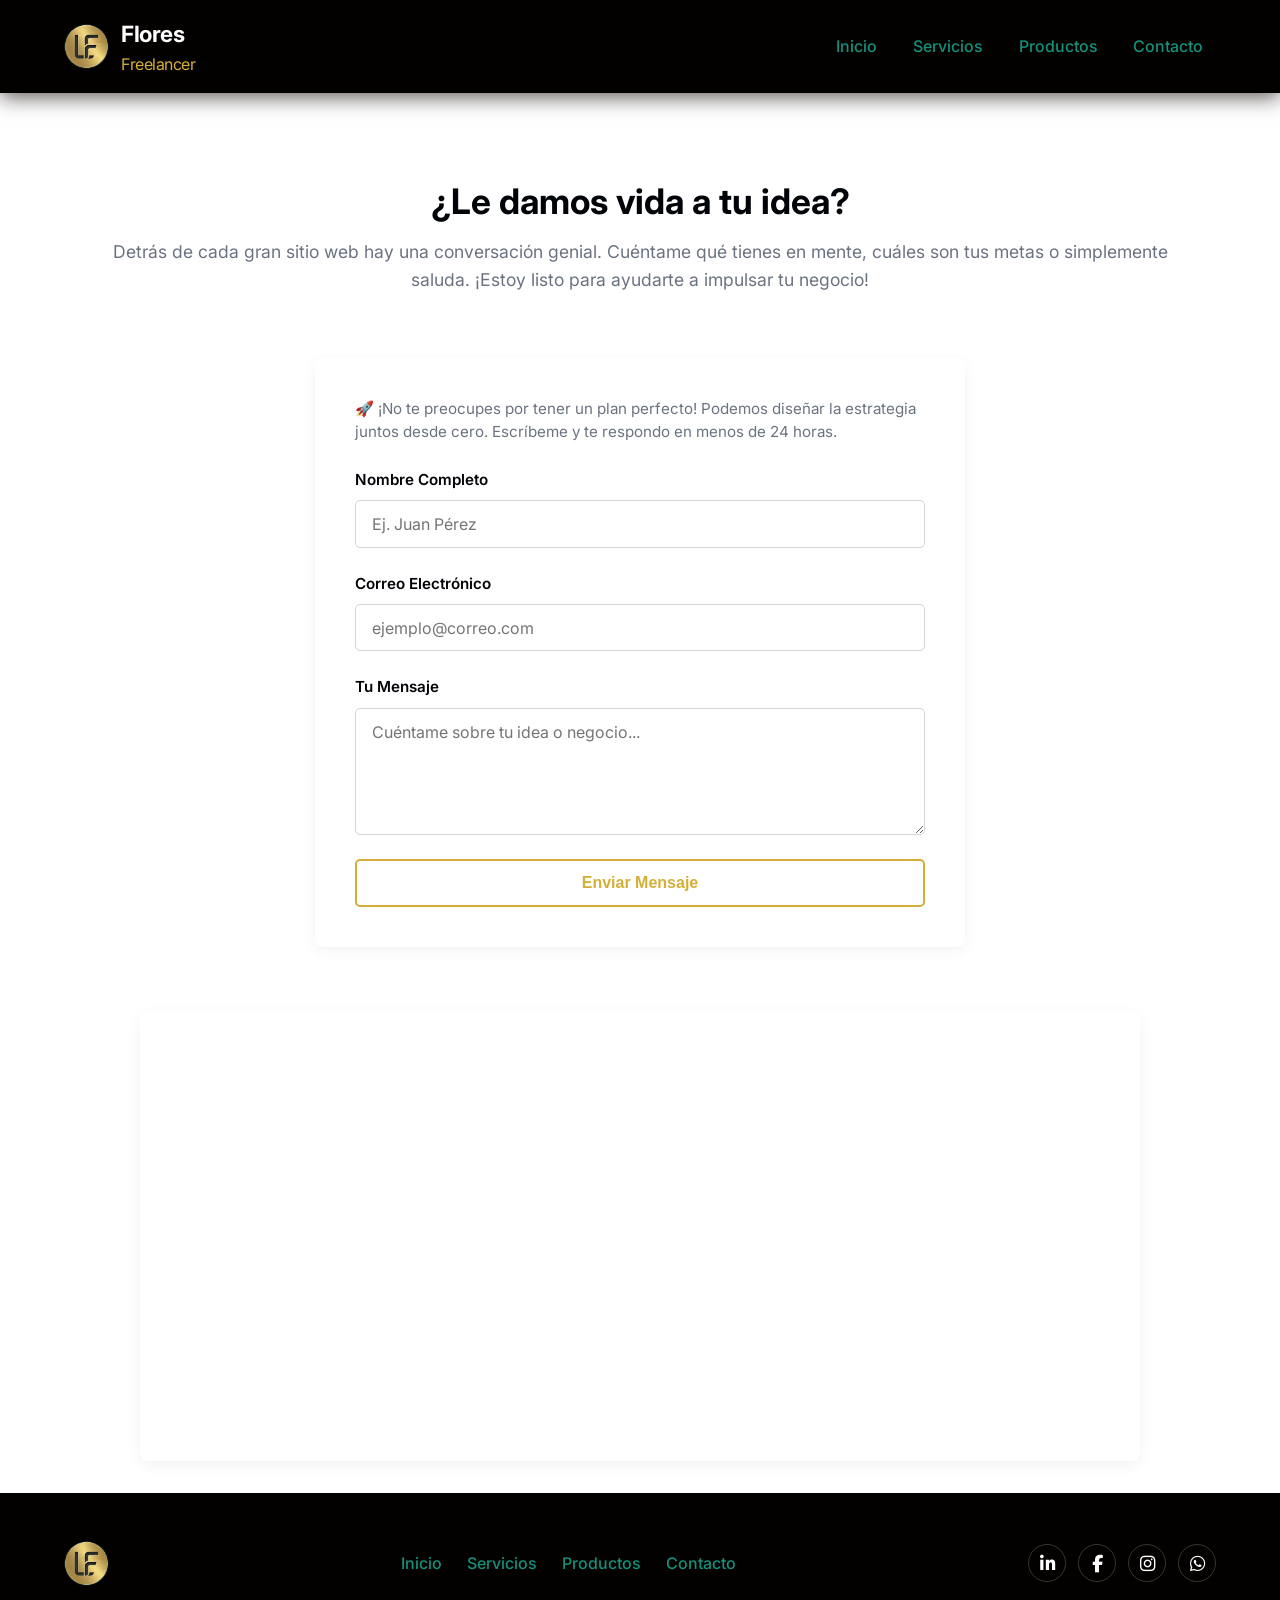
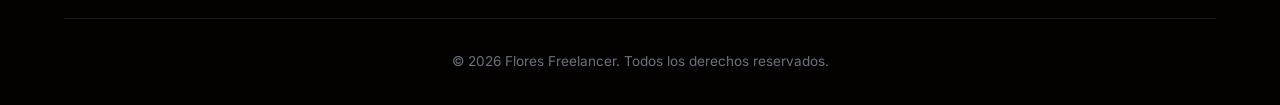
==== assets/page/contacto.html @ 3d537f32 "Guardado incial - Version estable con slide de imagenes" ====
<!DOCTYPE html>
<html lang="es">

<head>
    <meta charset="UTF-8">
    <meta name="viewport" content="width=device-width, initial-scale=1.0">
    <title>Flores | Freelancer</title>
<link rel="icon" type="image/x-icon" href="../img/icon/incon.png">
    <!-- Google Fonts -->
    <link rel="preconnect" href="https://fonts.googleapis.com">
    <link rel="preconnect" href="https://fonts.gstatic.com" crossorigin>
    <link href="https://fonts.googleapis.com/css2?family=Inter:wght@300;400;700&display=swap" rel="stylesheet">
     <!-- Font Awesome.-->
    <link rel="stylesheet" href="https://cdnjs.cloudflare.com/ajax/libs/font-awesome/6.5.1/css/all.min.css">

    <!-- Vinculación de CSS -->

    <link rel="stylesheet" href="../css/styles.css">

</head>

<body>

    <header>
        <!-- Ahora todo el bloque del logo es un enlace clickable -->
        <a href="../../index.html" class="logo-link">
            <div class="logo">
                <img src="../img/logo/logo.jpg" alt="logo">
                <h1>Flores <span>Freelancer</span></h1>
            </div>
        </a>
        <nav>
            <ul>
                <li><a href="../../index.html">Inicio</a></li>
                <li><a href="../../index.html#servicios">Servicios</a></li>
                <li><a href="productos.html">Productos</a></li>
                <li><a href="contacto.html">Contacto</a></li>
            </ul>
        </nav>
    </header>
    <!-- Contenido principal de contacto -->
    <main class="contenedor-contacto">
    <div class="titulo-seccion">
        <h2>¿Le damos vida a tu idea?</h2>
        <p>Detrás de cada gran sitio web hay una conversación genial. Cuéntame qué tienes en mente, cuáles son tus metas o simplemente saluda. ¡Estoy listo para ayudarte a impulsar tu negocio!</p>
    </div>

    <div class="contacto-bloque-superior">
        <section class="contacto-formulario">
            <p style="color: #6b7280; font-size: 0.95rem; margin-bottom: 1.5rem; line-height: 1.5;">
                🚀 ¡No te preocupes por tener un plan perfecto! Podemos diseñar la estrategia juntos desde cero. Escríbeme y te respondo en menos de 24 horas.
            </p>

            <form action="https://formspree.io/f/tu_id_de_formspree" method="POST" class="formulario">
                <div class="grupo-input">
                    <label for="nombre">Nombre Completo</label>
                    <input type="text" id="nombre" name="name" placeholder="Ej. Juan Pérez" required>
                </div>

                <div class="grupo-input">
                    <label for="email">Correo Electrónico</label>
                    <input type="email" id="email" name="email" placeholder="ejemplo@correo.com" required>
                </div>

                <div class="grupo-input">
                    <label for="mensaje">Tu Mensaje</label>
                    <textarea id="mensaje" name="message" rows="5" placeholder="Cuéntame sobre tu idea o negocio..." required></textarea>
                </div>

                <button type="submit" class="btn btn-oro btn-enviar">Enviar Mensaje</button>
            </form>
        </section>
    </div>

    <section class="contacto-mapa-abajo">
        <iframe 
            src="https://www.google.com/maps/embed?pb=!1m18!1m12!1m3!1d52485.4947936173!2d-58.76326755!3d-34.66848245!2m3!1f0!2f0!3f0!3m2!1i1024!2i768!4f13.1!3m3!1m2!1s0x95bc95434093dd6b%3A0x58d832f755e4a278!2sMerlo%2C%20Provincia de Buenos Aires!5e0!3m2!1ses-419!2sar!4v1715880000000!5m2!1ses-419!2sar" 
            width="100%" 
            height="450" 
            style="border:0;" 
            allowfullscreen="" 
            loading="lazy" 
            referrerpolicy="no-referrer-when-downgrade">
        </iframe>
    </section>
</main>

    <!-- SECCION FOOTER-->
    <footer>
    <div class="footer-contenido">
        
        <div class="footer-fila-principal">
            <a href="../../index.html">
                <div class="footer-logo">
                    <img src="../img/logo/logo.jpg" alt="Flores Freelancer">
                </div>
            </a>

            <nav class="footer-nav">
                <ul>
                    <li><a href="../../index.html">Inicio</a></li>
                    <li><a href="../../index.html#servicios">Servicios</a></li>
                    <li><a href="productos.html">Productos</a></li>
                    <li><a href="contacto.html">Contacto</a></li>
                </ul>
            </nav>

            <div class="footer-redes">
                <a href="#" class="red-social" target="_blank" aria-label="LinkedIn"><i class="fa-brands fa-linkedin-in"></i></a>
                <a href="#" class="red-social" target="_blank" aria-label="Facebook"><i class="fa-brands fa-facebook-f"></i></a>
                <a href="#" class="red-social" target="_blank" aria-label="Instagram"><i class="fa-brands fa-instagram"></i></a>
                <a href="https://wa.me/tuNumeroDeTelefono" class="red-social" target="_blank" aria-label="WhatsApp"><i class="fa-brands fa-whatsapp"></i></a>
            </div>

        </div>
        
        <p class="footer-copy">&copy; 2026 Flores Freelancer. Todos los derechos reservados.</p>
    </div>
</footer>



</body>

</html>
---- assets/css/styles.css ----
@import "./variables.css";
@import "./reset.css";

/* A partir de aquí van los estilos de tus componentes (Header, etc.) */

/* --- 2. ESTILOS MEJORADOS DEL HEADER --- */
header {
    display: flex;
    justify-content: space-between;
    align-items: center;
    padding: 1rem 5%;
    background-color: rgb(3, 0, 0); /* Blanco con un toque mínimo de transparencia */
    backdrop-filter: blur(5px); /* Efecto esmerilado/borroso detrás del header (muy moderno) */
    box-shadow: 0 4px 20px rgba(17, 2, 2, 0.664);
    position: sticky; /* Hace que el header se quede fijo arriba al hacer scroll */
    top: 0;
    z-index: 100; /* Asegura que quede por encima del slider y de todo lo demás */
}

/* Quitar el estilo de enlace azul por defecto al contenedor del logo */
.logo-link {
    text-decoration: none;
    color: inherit;
}
/* Esto blinda al logo para que ignore cualquier efecto de hover no deseado */
.logo-link:hover {
    color: inherit;
    text-decoration: none;
    background: none;
}

header .logo {
    display: flex;
    align-items: center;
    gap: 12px;
}

header .logo img {
    height: 45px;
    width: auto;
    border-radius: 50%; /* Si tu logo es cuadrado, esto lo hará redondo y estilizado */
    object-fit: cover;
}

header .logo h1 {
    font-size: 1.4rem;
    font-weight: 700;
    color: var(--color-blanco);
    letter-spacing: -0.5px;
}

/* Resaltamos el "Freelancer" con tu color principal */
header .logo h1 span {
    color: var(--color-oro);
    font-weight: 400;
    font-size: 1rem;
    display: block; /* Hace que "Freelancer" vaya abajo del nombre en texto chico, queda muy pro */
}

/* --- ENLACES DE NAVEGACIÓN CON EFECTO CUADRO --- */
header ul {
    display: flex;
    list-style: none;
    align-items: center; /* Asegura que todos los links estén centrados verticalmente */
    gap: 10px; /* Achicamos un poco el espacio entre elementos porque el padding sumará tamaño */
}

header nav a {
    text-decoration: none;
    color: var(--color-principal); 
    font-weight: 500; 
    font-size: 1rem;
    
    /* El truco: Creamos el espacio del cuadro desde el principio */
    padding: 0.3rem 0.8rem; /* 0.6rem arriba/abajo y 1rem a los lados */
    border-radius: 5px;   /* Bordes suavemente redondeados para el cuadro */
    background-color: transparent; /* El fondo empieza siendo invisible */
    
    /* Suaviza tanto el cambio de color de la letra como el del fondo */
    transition: all 0.3s ease; 
}

/* Efecto HOVER: Aquí pintamos el cuadro */
header nav a:hover {
    color: var(--color-oscuro); /* La letra cambia a dorado */
    background-color: var(--color-oro); 
    
    
}

/* --- 5. SECCIÓN HERO CON SLIDER --- */
.hero {
    position: relative; /* Necesario para que el fondo se posicione bien */
    min-height: 80vh;   /* Ocupa el 80% de la altura de la pantalla */
    display: flex;
    justify-content: center;
    align-items: center;
    text-align: center;
    color: #ffffff;
    overflow: hidden;   /* Evita que las imágenes se salgan */
    padding: 2rem 5%;
}

/* El fondo animado */
.hero-slider-bg {
    position: absolute;
    top: 0;
    left: 0;
    width: 100%;
    height: 100%;
    z-index: 1; /* Se queda atrás */
    background-size: cover;
    background-position: center;
    background-repeat: no-repeat;
    
    /* Llamamos a la animación: dura 12 segundos, es infinita y suave */
    animation: sliderFondo 12s infinite; 
}

/* Capa oscura superpuesta para que el texto blanco se lea SIEMPRE bien */
.hero::before {
    content: '';
    position: absolute;
    top: 0;
    left: 0;
    width: 100%;
    height: 100%;
    background: rgba(0, 0, 0, 0.5); /* Capa negra con 50% de transparencia */
    z-index: 2; /* Por encima del fondo, por debajo del texto */
}

/* El texto del Hero */
.hero-contenido {
    position: relative;
    z-index: 3; /* Por encima de todo para que se pueda leer y clickear el botón */
    max-width: 800px;
}

.hero h2 {
    font-size: 2.5rem;
    margin-bottom: 1.5rem;
    font-weight: 700;
}

.hero p {
    font-size: 1.2rem;
    margin-bottom: 2.5rem;
    opacity: 0.9;
}

/* LA ANIMACIÓN: Cambia las imágenes en diferentes porcentajes de tiempo */
@keyframes sliderFondo {
    0%, 100% {
        background-image: url(../img/cards/card4.jpg);
    }
    33% {
        background-image: url(../img/cards/card5.jpg);
    }
    66% {
        background-image: url(../img/cards/card7.webp);
    }
    66% {
        background-image: url(../img/cards/card8.jpg);
    }
    
}

/* ==========================================================================
   SECCIÓN SERVICIOS (Maquetado con Flexbox)
   ========================================================================== */

.seccion-servicios {
    padding: 5rem 5%;
    background-color: #f9fafb; /* Un fondo gris casi blanco para que resalten las tarjetas */
}

.titulo-seccion {
    text-align: center;
    margin-bottom: 4rem;
}

.titulo-seccion h2 {
    font-size: 2.2rem;
    color: var(--color-oscuro);
    margin-bottom: 0.5rem;
}

.titulo-seccion p {
    color: #6b7280; /* Gris suave para el subtítulo */
    font-size: 1.1rem;
}

/* CONTENEDOR PADRE: Aquí activamos Flexbox */
.contenedor-cards {
    display: flex;
    flex-wrap: wrap;       /* Permite que las tarjetas bajen si no entran en la pantalla */
    justify-content: center; /* Centra las tarjetas si sobra espacio */
    gap: 30px;             /* Separa las tarjetas de forma idéntica */
    max-width: 1200px;
    margin: 0 auto;        /* Centra todo el bloque en pantallas gigantes */
}

/* CONTENEDOR HIJO: La Tarjeta Individual */
.card {
    background-color: #ffffff;
    padding: 2.5rem 2rem;
    border-radius: 8px;
    box-shadow: 0 4px 6px rgba(0, 0, 0, 0.05);
    text-align: center;
    
    /* Configuración elástica de Flexbox */
    flex: 1 1 300px; /* Crece y se achica, pero intenta medir mínimo 300px */
    max-width: 380px; /* Evita que una tarjeta sola se estire feo en pantallas medianas */
    
    transition: transform 0.3s ease, box-shadow 0.3s ease;
}

/* Efecto cuando el usuario pasa el mouse por encima de la tarjeta */
.card:hover {
    transform: translateY(-5px);
    box-shadow: 0 10px 20px rgba(0, 0, 0, 0.1);
}

/* Detalles de adentro de la tarjeta */
.card-icono {
    font-size: 2.5rem;
    margin-bottom: 1rem;
}

.card h3 {
    font-size: 1.4rem;
    color: var(--color-oscuro);
    margin-bottom: 1rem;
}

.card p {
    color: #4b5563;
    font-size: 0.95rem;
    margin-bottom: 1.5rem;
}

.card .precio {
    display: block;
    font-size: 1.3rem;
    font-weight: 700;
    color: var(--color-oro); /* Tu toque dorado distintivo para el precio */
}


/* ==========================================================================
   BOTONES REUTILIZABLES (Estilo combinados con tu Nav)
   ========================================================================== */

/* La clase base para CUALQUIER botón de la página */
.btn {
    display: inline-block;
    padding: 0.8rem 2rem;
    font-size: 1rem;
    font-weight: 600;
    text-decoration: none;
    border-radius: 5px; /* Mismo redondeado que tu nav */
    text-align: center;
    cursor: pointer;
    transition: all 0.3s ease; 
}

/* El botón principal que combina con tu estilo */
.btn-oro {
    background-color: transparent;
    color: var(--color-oro);
    border: 2px solid var(--color-oro); /* Le da un borde dorado muy fino al principio */
}

/* Al pasar el mouse hace EXACTAMENTE el mismo efecto que tu menú */
.btn-oro:hover {
    color: var(--color-oscuro);
    background-color: var(--color-oro);
    transform: translateY(-3px); /* Un pequeño extra: se eleva un poquito al flotar */
    box-shadow: 0 5px 15px rgba(212, 175, 55, 0.4); /* Brillo dorado suave abajo */
}



/* ==========================================================================
   PÁGINA DE CONTACTO (Formulario + Mapa) - Maquetado con Flexbox
   ========================================================================== */

.contenedor-contacto {
    padding: 5rem 5% 2rem 5%; /* Menos padding abajo porque viene el mapa */
    max-width: 1200px;
    margin: 0 auto;
}

/* Centramos el formulario en la pantalla para que no quede gigante a lo ancho */
.contacto-bloque-superior {
    max-width: 650px;
    margin: 0 auto 4rem auto; /* 4rem de separación con el mapa de abajo */
}

.contacto-formulario {
    background-color: #ffffff;
    padding: 2.5rem;
    border-radius: 8px;
    box-shadow: 0 4px 15px rgba(0,0,0,0.05);
}

.formulario {
    display: flex;
    flex-direction: column;
    gap: 1.5rem;
}

.grupo-input {
    display: flex;
    flex-direction: column;
    gap: 0.5rem;
}

.grupo-input label {
    font-weight: 600;
    color: var(--color-oscuro);
    font-size: 0.95rem;
}

.grupo-input input,
.grupo-input textarea {
    padding: 0.8rem 1rem;
    border: 1px solid #d1d5db;
    border-radius: 5px;
    font-family: inherit;
    font-size: 1rem;
    transition: border-color 0.3s ease;
}

.grupo-input input:focus,
.grupo-input textarea:focus {
    outline: none;
    border-color: var(--color-oro);
}

.btn-enviar {
    width: 100%;
    border: 2px solid var(--color-oro);
}

/* El nuevo contenedor del Mapa abajo */
.contacto-mapa-abajo {
    max-width: 1000px; /* Un mapa ancho y panorámico elegante */
    margin: 0 auto;
    border-radius: 8px;
    overflow: hidden;
    box-shadow: 0 4px 15px rgba(0,0,0,0.05);
}

.contacto-mapa-abajo iframe {
    display: block; /* Elimina espacios vacíos raros abajo del iframe */
}



/* ==========================================================================
   PÁGINA DE PRODUCTOS (CSS Grid Moderno)
   ========================================================================== */

.contenedor-productos {
    padding: 5rem 5%;
    max-width: 1200px;
    margin: 0 auto;
}

/* EL CONTENEDOR PADRE: Aquí ocurre la magia de CSS Grid */
.grid-productos {
    display: grid;
    /* Truco Pro: Crea columnas automáticamente de mínimo 320px, si no entran las baja */
    grid-template-columns: repeat(auto-fit, minmax(320px, 1fr));
    gap: 30px; /* Separación matemática perfecta horizontal y vertical */
    margin-top: 3rem;
}

/* Estilos de las Tarjetas de Producto */
.card-producto {
    background-color: #ffffff;
    border-radius: 8px;
    overflow: hidden; /* Corta la imagen para que respete las esquinas redondeadas */
    box-shadow: 0 4px 15px rgba(0, 0, 0, 0.05);
    display: flex;
    flex-direction: column; /* Hace que el contenido interno de la card se ordene vertical */
    transition: transform 0.3s ease, box-shadow 0.3s ease;
}

.card-producto:hover {
    transform: translateY(-5px);
    box-shadow: 0 12px 25px rgba(0, 0, 0, 0.1);
}

/* Área de Imagen */
.producto-imagen {
    position: relative;
    height: 200px;
    width: 100%;
}

.producto-imagen img {
    width: 100%;
    height: 100%;
    object-fit: cover; /* Ajusta la foto sin deformarla */
}

/* Etiquetas flotantes sobre la foto (ej: "Más Vendido") */
.etiqueta-tag {
    position: absolute;
    top: 15px;
    left: 15px;
    background-color: var(--color-oro);
    color: var(--color-oscuro);
    font-size: 0.75rem;
    font-weight: 700;
    text-transform: uppercase;
    padding: 0.3rem 0.7rem;
    border-radius: 3px;
    box-shadow: 0 2px 5px rgba(0,0,0,0.2);
}

/* Información del Producto */
.producto-info {
    padding: 1.5rem;
    display: flex;
    flex-direction: column;
    flex-grow: 1; /* Empuja el botón y precio siempre abajo de todo aunque los textos tengan largos diferentes */
}

.producto-info h3 {
    font-size: 1.3rem;
    color: var(--color-oscuro);
    margin-bottom: 0.8rem;
}

.producto-info p {
    color: #4b5563;
    font-size: 0.95rem;
    line-height: 1.5;
    margin-bottom: 1.5rem;
}

/* Pie de la tarjeta (Precio + Botón) */
.producto-pie {
    display: flex;
    justify-content: space-between;
    align-items: center;
    margin-top: auto; /* Anclaje al fondo */
    padding-top: 1rem;
    border-top: 1px solid #f3f4f6;
}

.precio-oro {
    font-size: 1.4rem;
    font-weight: 700;
    color: var(--color-oro);
}

/* Retocamos un poquito tu botón para que quede más compacto en las tarjetas */
.btn-producto {
    padding: 0.5rem 1.2rem;
    font-size: 0.9rem;
    border: 1px solid var(--color-oro);
}

/* ==========================================================================
   FOOTER Y REDES SOCIALES
   ========================================================================== */

footer {
    background-color: rgb(3, 0, 0); /* Tu negro característico */
    color: #ffffff;
    padding: 3rem 5% 2rem 5%;
    margin-top: auto;
}

.footer-contenido {
    max-width: 1200px;
    margin: 0 auto;
    display: flex;
    flex-direction: column;
    gap: 2rem;
}

/* El contenedor mágico: Pone el logo, la nav y las redes al mismo nivel */
.footer-fila-principal {
    display: flex;
    justify-content: space-between; /* Separa los 3 elementos de extremo a extremo */
    align-items: center;          /* Los centra perfectamente de forma vertical */
    width: 100%;
    border-bottom: 1px solid rgba(255, 255, 255, 0.1); /* Una línea divisoria muy sutil arriba del copy */
    padding-bottom: 2rem;
}

/* El Logo del footer idéntico al del header */
.footer-logo img {
    height: 45px; /* Mismo tamaño exacto que tu header */
    width: auto;
    border-radius: 50%; /* Redondo y estilizado */
    object-fit: cover;
    display: block;
}

/* Menú inferior */
.footer-nav ul {
    display: flex;
    list-style: none;
    gap: 25px;
    padding: 0;
    margin: 0;
}

.footer-nav a {
    color: var(--color-principal);
    text-decoration: none;
    font-size: 1rem;
    font-weight: 500;
    transition: color 0.3s ease;
}

.footer-nav a:hover {
    color: var(--color-oro);
}

/* Contenedor de Redes */
.footer-redes {
    display: flex;
    gap: 12px;
}

.red-social {
    color: #ffffff;
    text-decoration: none;
    font-size: 1.1rem;
    display: flex;
    align-items: center;
    justify-content: center;
    width: 38px;
    height: 38px;
    border: 1px solid rgba(255, 255, 255, 0.2);
    border-radius: 50%;
    transition: all 0.3s ease;
}

.red-social:hover {
    color: var(--color-oscuro);
    background-color: var(--color-oro);
    border-color: var(--color-oro);
    transform: translateY(-3px);
}

.footer-copy {
    font-size: 0.85rem;
    color: #6b7280;
    text-align: center;
    margin: 0;
}







/* ==========================================================================
   DISEÑO RESPONSIVO (Para Celulares y Pantallas Chicas)
   ========================================================================== */

@media (max-width: 768px) {
    
  
    header {
        flex-direction: column; /* Pone el logo arriba y el menú abajo */
        gap: 15px;
        padding: 1.5rem 5%;
    }

    header ul {
        flex-wrap: wrap; /* Si los links no entran en una fila, bajan solos sin estirar la pantalla */
        justify-content: center;
        gap: 5px; /* Achicamos un poco la separación del cuadro */
    }

    header nav a {
        padding: 0.4rem 0.6rem; /* Cuadros un poco más pequeños en celular */
        font-size: 0.9rem;
    }

    /* 2. Arreglamos el Hero para que el texto no empuje el diseño */
    .hero h2 {
        font-size: 1.8rem; /* Achicamos el título para que entre bien en pantallas chicas */
    }
    
    .hero p {
        font-size: 1rem; /* Texto un poquito más amigable para celular */
    }
    /* @media - Contacto*/
    .contacto-flex {
        flex-direction: column; /* Pone el formulario arriba y el mapa abajo en celulares */
    }
    
    .contacto-mapa {
        min-height: 300px; /* Un poco más bajo en pantallas chicas */
    }
}
@media (max-width: 768px) {
    .footer-fila-principal {
        flex-direction: column; /* En celulares se vuelve una lista ordenada vertical */
        gap: 25px;
        text-align: center;
    }

    .footer-nav ul {
        flex-direction: column; /* Los links del menú se apilan amigablemente para el dedo */
        gap: 15px;
    }
}
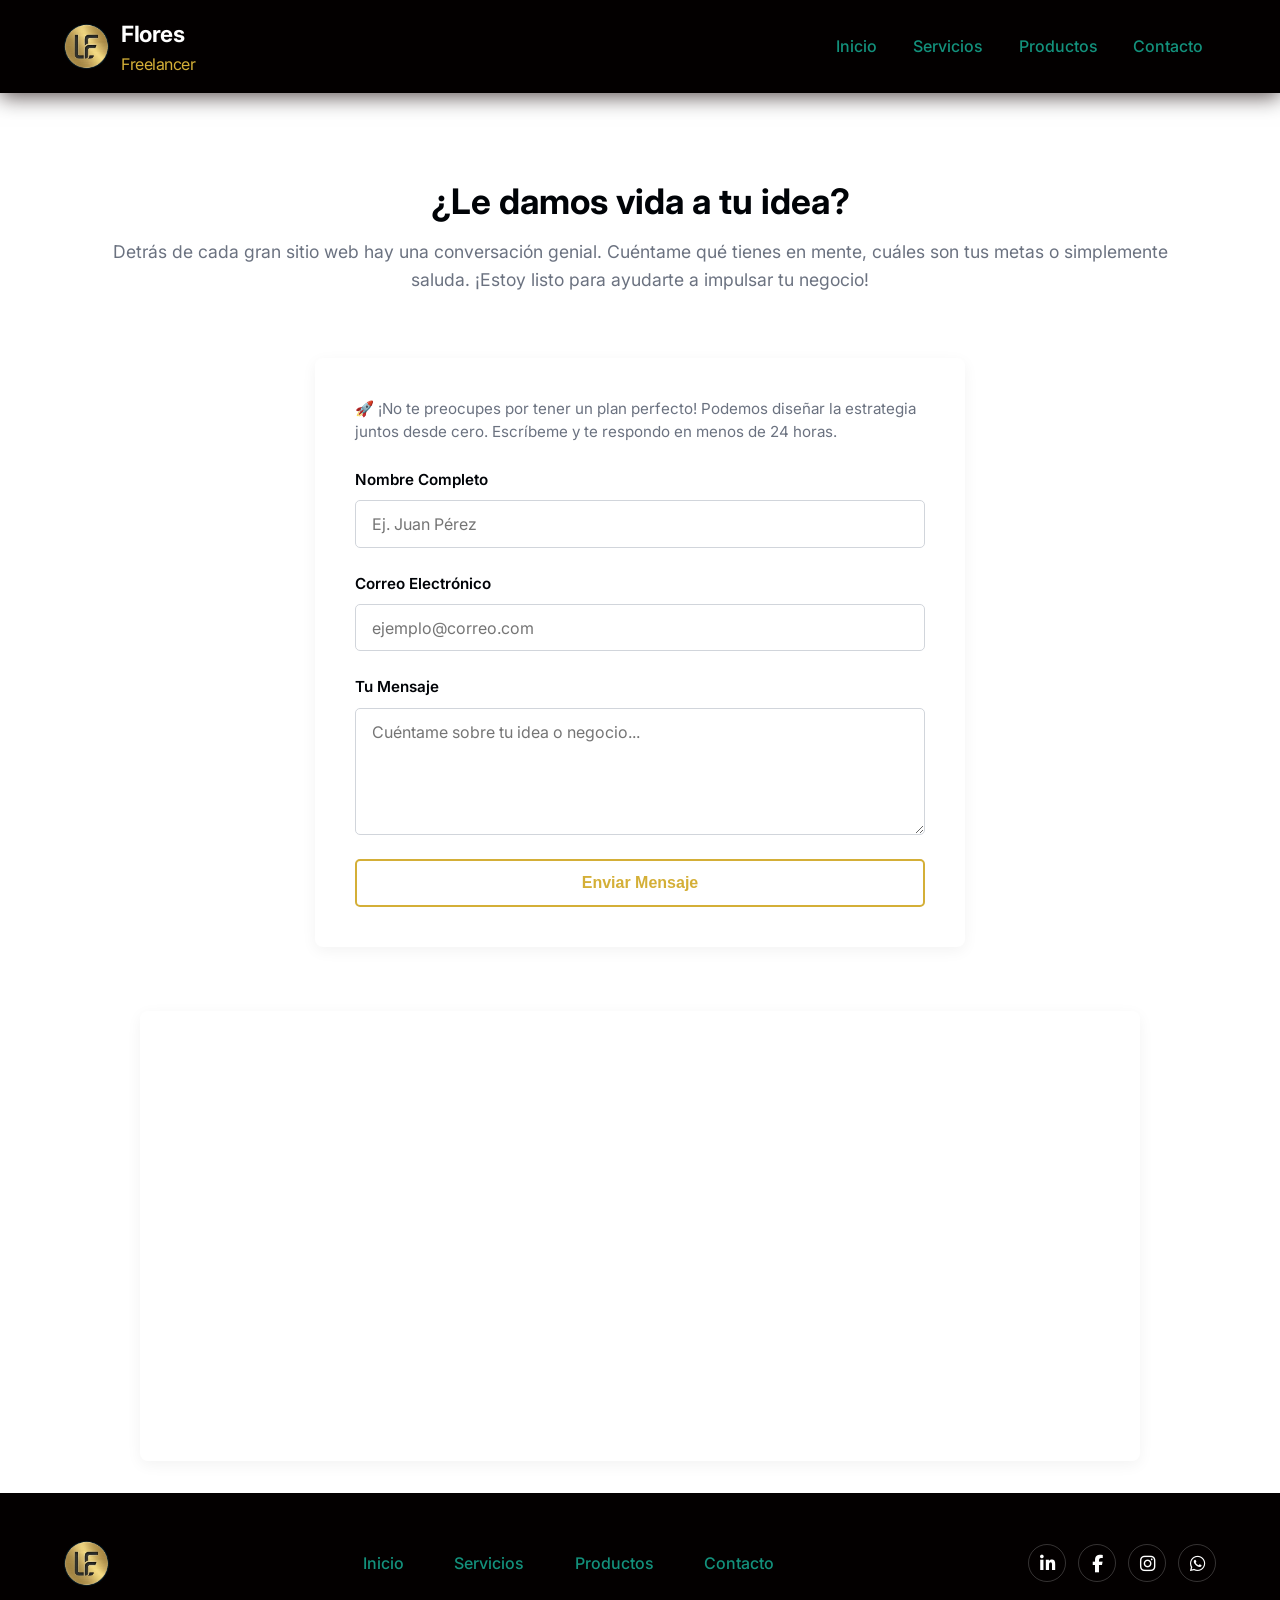
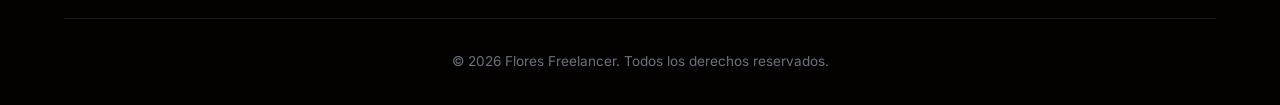
==== commit 9064d1e4: "Agregando archivo Readme" ====
--- a/assets/page/contacto.html
+++ b/assets/page/contacto.html
@@ -51,7 +51,7 @@
                 🚀 ¡No te preocupes por tener un plan perfecto! Podemos diseñar la estrategia juntos desde cero. Escríbeme y te respondo en menos de 24 horas.
             </p>
 
-            <form action="https://formspree.io/f/tu_id_de_formspree" method="POST" class="formulario">
+            <form action="https://formspree.io/f/mzdywbzz" method="POST" class="formulario">
                 <div class="grupo-input">
                     <label for="nombre">Nombre Completo</label>
                     <input type="text" id="nombre" name="name" placeholder="Ej. Juan Pérez" required>
--- a/assets/css/styles.css
+++ b/assets/css/styles.css
@@ -1,16 +1,16 @@
+/*CSS IMPORTADOS*/
+
 @import "./variables.css";
 @import "./reset.css";
 
-/* A partir de aquí van los estilos de tus componentes (Header, etc.) */
-
-/* --- 2. ESTILOS MEJORADOS DEL HEADER --- */
+/* --- 1. ESTILOS DEL HEADER --- */
 header {
     display: flex;
     justify-content: space-between;
     align-items: center;
     padding: 1rem 5%;
-    background-color: rgb(3, 0, 0); /* Blanco con un toque mínimo de transparencia */
-    backdrop-filter: blur(5px); /* Efecto esmerilado/borroso detrás del header (muy moderno) */
+    background-color: rgb(3, 0, 0); /* negro oscuro con un toque mínimo de transparencia */
+    backdrop-filter: blur(5px); /* Efecto esmerilado/borroso detrás del header */
     box-shadow: 0 4px 20px rgba(17, 2, 2, 0.664);
     position: sticky; /* Hace que el header se quede fijo arriba al hacer scroll */
     top: 0;
@@ -19,7 +19,7 @@
 
 /* Quitar el estilo de enlace azul por defecto al contenedor del logo */
 .logo-link {
-    text-decoration: none;
+    text-decoration: none; /*Eliminar subrayado por defecto*/
     color: inherit;
 }
 /* Esto blinda al logo para que ignore cualquier efecto de hover no deseado */
@@ -38,7 +38,7 @@
 header .logo img {
     height: 45px;
     width: auto;
-    border-radius: 50%; /* Si tu logo es cuadrado, esto lo hará redondo y estilizado */
+    border-radius: 50%; /* Si el logo es cuadrado, esto lo hará redondo y estilizado */
     object-fit: cover;
 }
 
@@ -49,129 +49,91 @@
     letter-spacing: -0.5px;
 }
 
-/* Resaltamos el "Freelancer" con tu color principal */
 header .logo h1 span {
-    color: var(--color-oro);
+    color: var(--color-oro); /*Cambia el color del texto "Freelancer" a dorado */
     font-weight: 400;
     font-size: 1rem;
-    display: block; /* Hace que "Freelancer" vaya abajo del nombre en texto chico, queda muy pro */
-}
-
-/* --- ENLACES DE NAVEGACIÓN CON EFECTO CUADRO --- */
+    display: block; /* Hace que "Freelancer" vaya abajo del nombre en texto chico */
+}
+
+/* ---  ENLACES DE NAVEGACIÓN CON EFECTO CUADRO --- */
 header ul {
     display: flex;
     list-style: none;
     align-items: center; /* Asegura que todos los links estén centrados verticalmente */
-    gap: 10px; /* Achicamos un poco el espacio entre elementos porque el padding sumará tamaño */
+    gap: 10px; /* Se achica un poco el espacio entre elementos porque el padding sumará tamaño */
 }
 
 header nav a {
-    text-decoration: none;
+    text-decoration: none; /*Quitar subrayado por defecto*/
     color: var(--color-principal); 
     font-weight: 500; 
     font-size: 1rem;
-    
-    /* El truco: Creamos el espacio del cuadro desde el principio */
+    /* Crea el espacio del cuadro desde el principio */
     padding: 0.3rem 0.8rem; /* 0.6rem arriba/abajo y 1rem a los lados */
     border-radius: 5px;   /* Bordes suavemente redondeados para el cuadro */
     background-color: transparent; /* El fondo empieza siendo invisible */
-    
     /* Suaviza tanto el cambio de color de la letra como el del fondo */
     transition: all 0.3s ease; 
 }
 
-/* Efecto HOVER: Aquí pintamos el cuadro */
+/* Efecto HOVER: Aquí se pinta el cuadro */
 header nav a:hover {
     color: var(--color-oscuro); /* La letra cambia a dorado */
-    background-color: var(--color-oro); 
+    background-color: var(--color-oro); /*Cambia el fondo a dorado */
     
     
 }
 
-/* --- 5. SECCIÓN HERO CON SLIDER --- */
+/* --- 2. SECCIÓN HERO CON SLIDER - VIDEO--- */
 .hero {
-    position: relative; /* Necesario para que el fondo se posicione bien */
-    min-height: 80vh;   /* Ocupa el 80% de la altura de la pantalla */
-    display: flex;
+    position: relative;
+    height: 80vh; /* O la altura que ya tengas configurada */
+    width: 100%;
+    overflow: hidden; /* Oculta cualquier excedente del video */
+    display: flex;
+    align-items: center;
     justify-content: center;
-    align-items: center;
-    text-align: center;
-    color: #ffffff;
-    overflow: hidden;   /* Evita que las imágenes se salgan */
-    padding: 2rem 5%;
-}
-
-/* El fondo animado */
-.hero-slider-bg {
+}
+
+/* Estilos para el video de fondo */
+.video-fondo {
     position: absolute;
     top: 0;
     left: 0;
     width: 100%;
     height: 100%;
-    z-index: 1; /* Se queda atrás */
-    background-size: cover;
-    background-position: center;
-    background-repeat: no-repeat;
-    
-    /* Llamamos a la animación: dura 12 segundos, es infinita y suave */
-    animation: sliderFondo 12s infinite; 
-}
-
-/* Capa oscura superpuesta para que el texto blanco se lea SIEMPRE bien */
-.hero::before {
-    content: '';
+    object-fit: cover; /* Clave: hace que el video llene el espacio como un fondo sin estirarse */
+    z-index: 1; /* Al fondo de todo */
+}
+
+/* Capa de contraste traslúcida */
+.hero-overlay {
     position: absolute;
     top: 0;
     left: 0;
     width: 100%;
     height: 100%;
-    background: rgba(0, 0, 0, 0.5); /* Capa negra con 50% de transparencia */
-    z-index: 2; /* Por encima del fondo, por debajo del texto */
-}
-
-/* El texto del Hero */
-.hero-contenido {
+    background-color: rgba(3, 0, 0, 0.6); /* Capa negra con 60% de opacidad */
+    z-index: 2; /* Por encima del video, por debajo del texto */
+}
+
+/* Asegura que los textos floten por encima de todo */
+.contenido-hero {
     position: relative;
-    z-index: 3; /* Por encima de todo para que se pueda leer y clickear el botón */
-    max-width: 800px;
-}
-
-.hero h2 {
-    font-size: 2.5rem;
-    margin-bottom: 1.5rem;
-    font-weight: 700;
-}
-
-.hero p {
-    font-size: 1.2rem;
-    margin-bottom: 2.5rem;
-    opacity: 0.9;
-}
-
-/* LA ANIMACIÓN: Cambia las imágenes en diferentes porcentajes de tiempo */
-@keyframes sliderFondo {
-    0%, 100% {
-        background-image: url(../img/cards/card4.jpg);
-    }
-    33% {
-        background-image: url(../img/cards/card5.jpg);
-    }
-    66% {
-        background-image: url(../img/cards/card7.webp);
-    }
-    66% {
-        background-image: url(../img/cards/card8.jpg);
-    }
-    
-}
-
-/* ==========================================================================
-   SECCIÓN SERVICIOS (Maquetado con Flexbox)
-   ========================================================================== */
+    z-index: 3; /* Al frente de todo */
+    text-align: center;
+    color: #ffffff;
+}
+.contenido-hero p {
+    font-size: 1.rem;
+    margin-bottom: 3rem;
+}
+/* 3. SECCIÓN SERVICIOS (Maquetando con Flexbox)*/
 
 .seccion-servicios {
     padding: 5rem 5%;
-    background-color: #f9fafb; /* Un fondo gris casi blanco para que resalten las tarjetas */
+    background-color: #f9fafb; /* Un fondo gris casi blanco  */
 }
 
 .titulo-seccion {
@@ -190,7 +152,7 @@
     font-size: 1.1rem;
 }
 
-/* CONTENEDOR PADRE: Aquí activamos Flexbox */
+/* CONTENEDOR PADRE: uso de Flexbox */
 .contenedor-cards {
     display: flex;
     flex-wrap: wrap;       /* Permite que las tarjetas bajen si no entran en la pantalla */
@@ -207,15 +169,13 @@
     border-radius: 8px;
     box-shadow: 0 4px 6px rgba(0, 0, 0, 0.05);
     text-align: center;
-    
     /* Configuración elástica de Flexbox */
     flex: 1 1 300px; /* Crece y se achica, pero intenta medir mínimo 300px */
     max-width: 380px; /* Evita que una tarjeta sola se estire feo en pantallas medianas */
-    
     transition: transform 0.3s ease, box-shadow 0.3s ease;
 }
 
-/* Efecto cuando el usuario pasa el mouse por encima de la tarjeta */
+/* Efecto cuando se pasa el mouse por encima de la tarjeta */
 .card:hover {
     transform: translateY(-5px);
     box-shadow: 0 10px 20px rgba(0, 0, 0, 0.1);
@@ -243,35 +203,32 @@
     display: block;
     font-size: 1.3rem;
     font-weight: 700;
-    color: var(--color-oro); /* Tu toque dorado distintivo para el precio */
-}
-
-
-/* ==========================================================================
-   BOTONES REUTILIZABLES (Estilo combinados con tu Nav)
-   ========================================================================== */
-
-/* La clase base para CUALQUIER botón de la página */
+    color: var(--color-oro); /* Toque dorado distintivo para el precio */
+}
+
+
+/*  BOTONES REUTILIZABLES (Estilo combinados con tu Nav) */
+
+/* La clase base para cualquier botón de la página */
 .btn {
     display: inline-block;
     padding: 0.8rem 2rem;
     font-size: 1rem;
     font-weight: 600;
     text-decoration: none;
-    border-radius: 5px; /* Mismo redondeado que tu nav */
+    border-radius: 5px; /* Mismo redondeado que en el nav */
     text-align: center;
     cursor: pointer;
     transition: all 0.3s ease; 
 }
 
-/* El botón principal que combina con tu estilo */
+/* El botón principal que combina con el estilo dorado*/
 .btn-oro {
     background-color: transparent;
     color: var(--color-oro);
-    border: 2px solid var(--color-oro); /* Le da un borde dorado muy fino al principio */
-}
-
-/* Al pasar el mouse hace EXACTAMENTE el mismo efecto que tu menú */
+    border: 2px solid var(--color-oro); /* Se le da un borde dorado muy fino al principio (Megusta mucho lograr asi :))*/
+}
+/* Al pasar el mouse hace exactamente el mismo efecto del menú */
 .btn-oro:hover {
     color: var(--color-oscuro);
     background-color: var(--color-oro);
@@ -279,19 +236,15 @@
     box-shadow: 0 5px 15px rgba(212, 175, 55, 0.4); /* Brillo dorado suave abajo */
 }
 
-
-
-/* ==========================================================================
-   PÁGINA DE CONTACTO (Formulario + Mapa) - Maquetado con Flexbox
-   ========================================================================== */
+/* PÁGINA DE CONTACTO (Formulario + Mapa) - Maquetado con Flexbox*/
 
 .contenedor-contacto {
-    padding: 5rem 5% 2rem 5%; /* Menos padding abajo porque viene el mapa */
+    padding: 5rem 5% 2rem 5%; /* Menos padding abajo porque se insertara el mapa */
     max-width: 1200px;
     margin: 0 auto;
 }
 
-/* Centramos el formulario en la pantalla para que no quede gigante a lo ancho */
+/* Centrado del formulario en la pantalla para que no quede gigante a lo ancho */
 .contacto-bloque-superior {
     max-width: 650px;
     margin: 0 auto 4rem auto; /* 4rem de separación con el mapa de abajo */
@@ -343,7 +296,7 @@
     border: 2px solid var(--color-oro);
 }
 
-/* El nuevo contenedor del Mapa abajo */
+/* Contenedor del Mapa abajo */
 .contacto-mapa-abajo {
     max-width: 1000px; /* Un mapa ancho y panorámico elegante */
     margin: 0 auto;
@@ -356,11 +309,7 @@
     display: block; /* Elimina espacios vacíos raros abajo del iframe */
 }
 
-
-
-/* ==========================================================================
-   PÁGINA DE PRODUCTOS (CSS Grid Moderno)
-   ========================================================================== */
+/* PÁGINA DE PRODUCTOS (Con CSS Grid) (Pagina de productos)*/
 
 .contenedor-productos {
     padding: 5rem 5%;
@@ -368,12 +317,12 @@
     margin: 0 auto;
 }
 
-/* EL CONTENEDOR PADRE: Aquí ocurre la magia de CSS Grid */
+/* EL CONTENEDOR PADRE: Con CSS Grid */
 .grid-productos {
     display: grid;
-    /* Truco Pro: Crea columnas automáticamente de mínimo 320px, si no entran las baja */
+    /* Truco trocaso : Crea columnas automáticamente de mínimo 320px, si no entran las baja */
     grid-template-columns: repeat(auto-fit, minmax(320px, 1fr));
-    gap: 30px; /* Separación matemática perfecta horizontal y vertical */
+    gap: 30px; /* Separación matemática igual horizontal y vertical */
     margin-top: 3rem;
 }
 
@@ -406,7 +355,7 @@
     object-fit: cover; /* Ajusta la foto sin deformarla */
 }
 
-/* Etiquetas flotantes sobre la foto (ej: "Más Vendido") */
+/* Etiqueta flotante sobre la foto ("Más Vendido") */
 .etiqueta-tag {
     position: absolute;
     top: 15px;
@@ -458,19 +407,17 @@
     color: var(--color-oro);
 }
 
-/* Retocamos un poquito tu botón para que quede más compacto en las tarjetas */
+/* Para que las tarjetas se compacten */
 .btn-producto {
     padding: 0.5rem 1.2rem;
     font-size: 0.9rem;
     border: 1px solid var(--color-oro);
 }
 
-/* ==========================================================================
-   FOOTER Y REDES SOCIALES
-   ========================================================================== */
+/* 4. FOOTER Y REDES SOCIALES */
 
 footer {
-    background-color: rgb(3, 0, 0); /* Tu negro característico */
+    background-color: rgb(3, 0, 0); /* Un toque oscuro */
     color: #ffffff;
     padding: 3rem 5% 2rem 5%;
     margin-top: auto;
@@ -484,19 +431,19 @@
     gap: 2rem;
 }
 
-/* El contenedor mágico: Pone el logo, la nav y las redes al mismo nivel */
+/* Para colocar el logo, la nav y las redes al mismo nivel (flex - horizontal) */
 .footer-fila-principal {
     display: flex;
-    justify-content: space-between; /* Separa los 3 elementos de extremo a extremo */
+    justify-content: space-between; /* Separa los elementos de extremo a extremo */
     align-items: center;          /* Los centra perfectamente de forma vertical */
     width: 100%;
-    border-bottom: 1px solid rgba(255, 255, 255, 0.1); /* Una línea divisoria muy sutil arriba del copy */
+    border-bottom: 1px solid rgba(255, 255, 255, 0.1); /* Una línea divisoria muy suave arriba del copy */
     padding-bottom: 2rem;
 }
 
 /* El Logo del footer idéntico al del header */
 .footer-logo img {
-    height: 45px; /* Mismo tamaño exacto que tu header */
+    height: 45px; /* Mismo tamaño exacto que el de header */
     width: auto;
     border-radius: 50%; /* Redondo y estilizado */
     object-fit: cover;
@@ -513,15 +460,21 @@
 }
 
 .footer-nav a {
-    color: var(--color-principal);
-    text-decoration: none;
+   
+     text-decoration: none;
+    color: var(--color-principal); 
+    font-weight: 500; 
     font-size: 1rem;
-    font-weight: 500;
-    transition: color 0.3s ease;
+    padding: 0.3rem 0.8rem; /* 0.6rem arriba/abajo y 1rem a los lados */
+    border-radius: 5px;   /* Bordes suavemente redondeados para el cuadro */
+    background-color: transparent; /* El fondo empieza siendo invisible */
+    /* Suaviza tanto el cambio de color de la letra como el del fondo */
+    transition: all 0.3s ease; 
 }
 
 .footer-nav a:hover {
-    color: var(--color-oro);
+    color: var(--color-oscuro); /* La letra cambia a oscuro */
+    background-color: var(--color-oro); 
 }
 
 /* Contenedor de Redes */
@@ -564,9 +517,7 @@
 
 
 
-/* ==========================================================================
-   DISEÑO RESPONSIVO (Para Celulares y Pantallas Chicas)
-   ========================================================================== */
+/* 5. DISEÑO RESPONSIVO (Para Celulares y Pantallas Chicas) */
 
 @media (max-width: 768px) {
     
@@ -588,9 +539,9 @@
         font-size: 0.9rem;
     }
 
-    /* 2. Arreglamos el Hero para que el texto no empuje el diseño */
+    /* En el Hero para que el texto no empuje el diseño */
     .hero h2 {
-        font-size: 1.8rem; /* Achicamos el título para que entre bien en pantallas chicas */
+        font-size: 1.8rem; /* Se achica el título para que entre bien en pantallas chicas */
     }
     
     .hero p {
@@ -613,7 +564,7 @@
     }
 
     .footer-nav ul {
-        flex-direction: column; /* Los links del menú se apilan amigablemente para el dedo */
+        flex-direction: column; /* Los links del menú se apilan hacia abajo - columna */
         gap: 15px;
     }
 }
